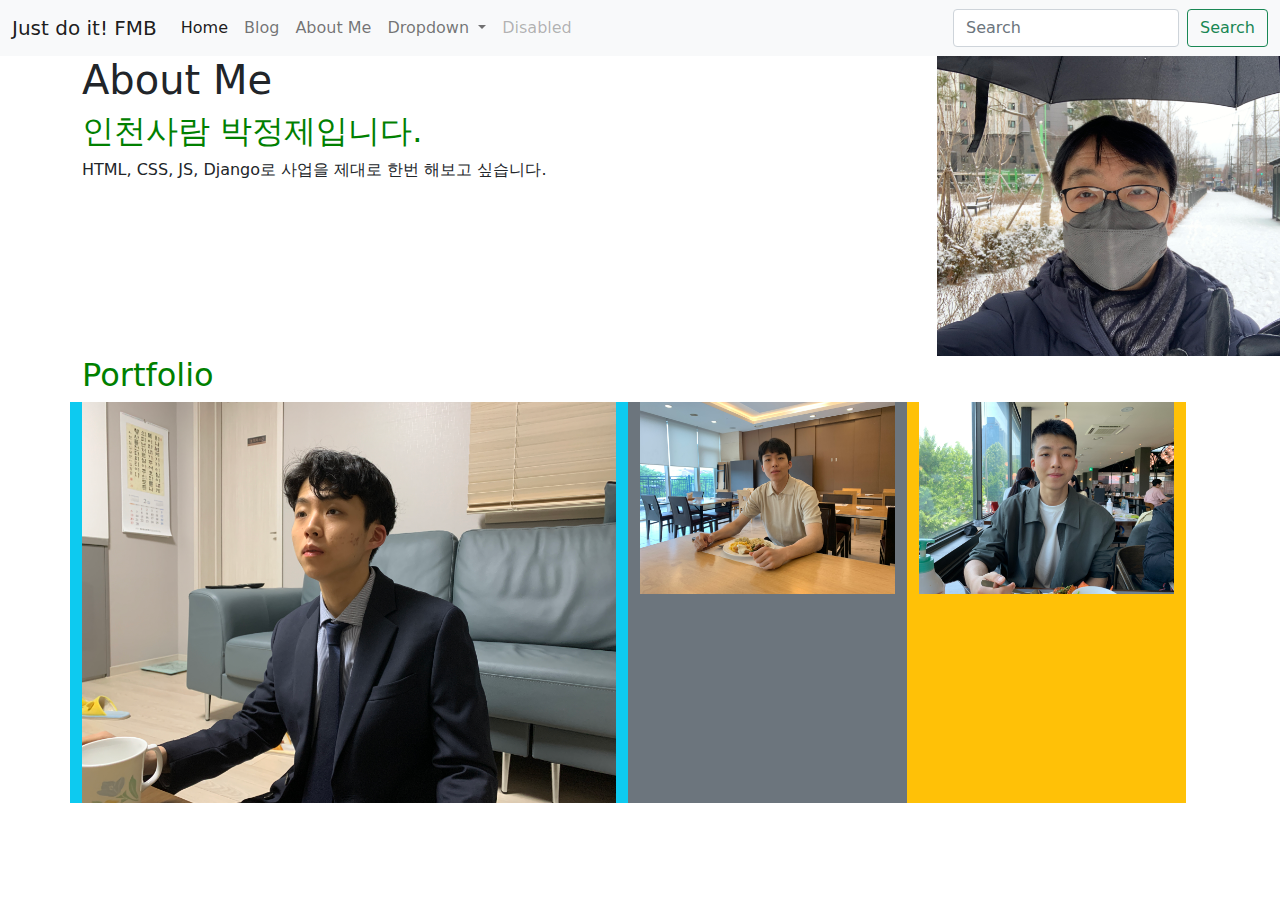
==== about_me.html @ 4df61aca "grid4" ====
<!DOCTYPE html>
<html>
    <head>
        <title>About Me</title>
        <link href="style.css" rel="stylesheet">
        <link href="./bootstrap/css/bootstrap.min.css" rel="stylesheet" type="text/css">
    </head>
    <body>
        <nav class="navbar navbar-expand-lg navbar-light bg-light">
            <div class="container-fluid">
              <a class="navbar-brand" href="./index.html">Just do it! FMB</a>
              <button class="navbar-toggler" type="button" data-bs-toggle="collapse" data-bs-target="#navbarSupportedContent" aria-controls="navbarSupportedContent" aria-expanded="false" aria-label="Toggle navigation">
                <span class="navbar-toggler-icon"></span>
              </button>
              <div class="collapse navbar-collapse" id="navbarSupportedContent">
                <ul class="navbar-nav me-auto mb-2 mb-lg-0">
                  <li class="nav-item">
                    <a class="nav-link active" aria-current="page" href="./index.html">Home</a>
                  </li>
                  <li class="nav-item">
                    <a class="nav-link" href="./blog_list.html">Blog</a>
                  </li>
                  <li class="nav-item">
                    <a class="nav-link" href="./about_me.html">About Me</a>
                  </li>
                  <li class="nav-item dropdown">
                    <a class="nav-link dropdown-toggle" href="#" id="navbarDropdown" role="button" data-bs-toggle="dropdown" aria-expanded="false">
                      Dropdown
                    </a>
                    <ul class="dropdown-menu" aria-labelledby="navbarDropdown">
                      <li><a class="dropdown-item" href="#">Action</a></li>
                      <li><a class="dropdown-item" href="#">Another action</a></li>
                      <li><hr class="dropdown-divider"></li>
                      <li><a class="dropdown-item" href="#">Something else here</a></li>
                    </ul>
                  </li>
                  <li class="nav-item">
                    <a class="nav-link disabled">Disabled</a>
                  </li>
                </ul>
                <form class="d-flex">
                  <input class="form-control me-2" type="search" placeholder="Search" aria-label="Search">
                  <button class="btn btn-outline-success" type="submit">Search</button>
                </form>
              </div>
            </div>
          </nav>

        <div class="container">
            <div class="row">
              <div class="col-9">
                <h1>About Me</h1>
                <!--<nav>
                    <a href="./index.html"style="color: white">Home</a>
                    <a href="./about_me.html">About Me</a>
                    <a href="./blog_list.html">Blog</a>
                </nav>-->
                <h2>인천사람 박정제입니다.</h2>
                <p>HTML, CSS, JS, Django로 사업을 제대로 한번 해보고 싶습니다.</p>
              </div>
              <div class="col-3">
                <img src="img/IMG_0687(1).JPG" height="300px">
              </div>
              <div class="col-12">
                <h2>Portfolio</h2>
              </div>
              <div class="row">
                <div class="col-sm col-lg-6 bg-info">
                  <img src="img/IMG_0742(1).JPG" class="img-fluid">
                </div>
                <div class="col-sm col-lg-3 bg-secondary">
                  <img src="img/IMG_1018.JPG" class="img-fluid">
                </div>
                <div class="col-sm col-lg-3 bg-warning">
                  <img src="img/IMG_1111.JPG" class="img-fluid">
                </div>
              </div>
            </div>
        </div>
        <!-- JavaScript Bundle with Popper -->
        <script src="https://cdn.jsdelivr.net/npm/bootstrap@5.1.3/dist/js/bootstrap.bundle.min.js" integrity="sha384-ka7Sk0Gln4gmtz2MlQnikT1wXgYsOg+OMhuP+IlRH9sENBO0LRn5q+8nbTov4+1p" crossorigin="anonymous"></script>
    </body>
</html>
---- style.css ----
.highlight{
    
}
h2{
    color: green;
}
#profile{
    border: solid;
    border-color: yellow;
}
nav {background-color: darkblue;text-align: center;}
nav a {color: gold;}

.material-symbols-outlined {
  font-variation-settings:
  'FILL' 0,
  'wght' 400,
  'GRAD' 0,
  'opsz' 48
}
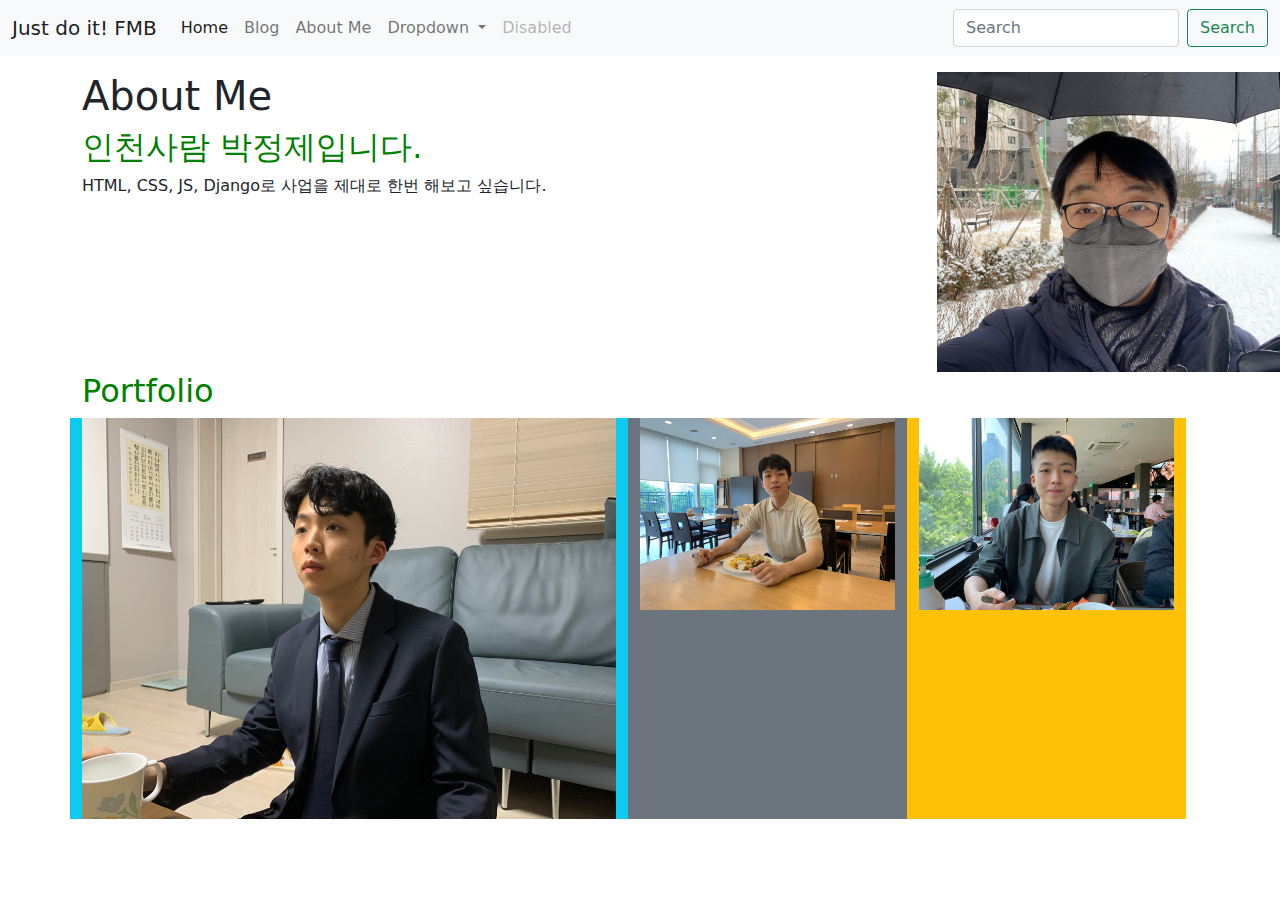
==== commit fadae7c4: "grid5" ====
--- a/about_me.html
+++ b/about_me.html
@@ -4,6 +4,8 @@
         <title>About Me</title>
         <link href="style.css" rel="stylesheet">
         <link href="./bootstrap/css/bootstrap.min.css" rel="stylesheet" type="text/css">
+        <link rel="stylesheet" href="https://fonts.googleapis.com/css2?family=Material+Symbols+Outlined:opsz,wght,FILL,GRAD@20..48,100..700,0..1,-50..200" />
+        <script src="./script.js"></script>
     </head>
     <body>
         <nav class="navbar navbar-expand-lg navbar-light bg-light">
@@ -47,7 +49,7 @@
           </nav>
 
         <div class="container">
-            <div class="row">
+            <div class="row my-3">
               <div class="col-9">
                 <h1>About Me</h1>
                 <!--<nav>
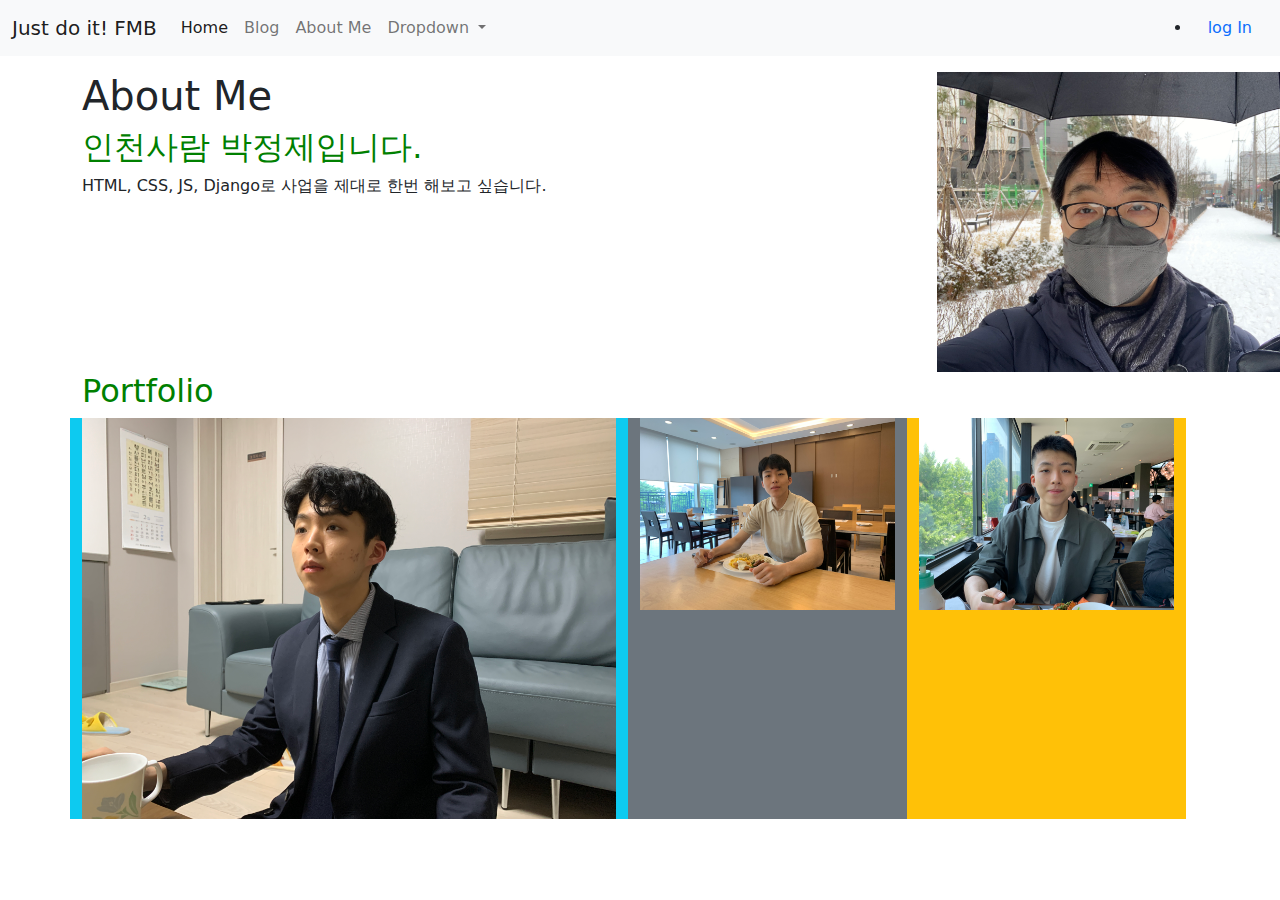
==== commit f31173b5: "bootstrap" ====
--- a/about_me.html
+++ b/about_me.html
@@ -36,14 +36,14 @@
                       <li><a class="dropdown-item" href="#">Something else here</a></li>
                     </ul>
                   </li>
+                </ul>
                   <li class="nav-item">
-                    <a class="nav-link disabled">Disabled</a>
+                    <a class="nav-link" href="#">log In</a>
                   </li>
-                </ul>
-                <form class="d-flex">
+                <!-- <form class="d-flex">
                   <input class="form-control me-2" type="search" placeholder="Search" aria-label="Search">
                   <button class="btn btn-outline-success" type="submit">Search</button>
-                </form>
+                </form> -->
               </div>
             </div>
           </nav>
@@ -80,6 +80,7 @@
             </div>
         </div>
         <!-- JavaScript Bundle with Popper -->
-        <script src="https://cdn.jsdelivr.net/npm/bootstrap@5.1.3/dist/js/bootstrap.bundle.min.js" integrity="sha384-ka7Sk0Gln4gmtz2MlQnikT1wXgYsOg+OMhuP+IlRH9sENBO0LRn5q+8nbTov4+1p" crossorigin="anonymous"></script>
+        <script src="https://cdn.jsdelivr.net/npm/@popperjs/core@2.10.2/dist/umd/popper.min.js" integrity="sha384-7+zCNj/IqJ95wo16oMtfsKbZ9ccEh31eOz1HGyDuCQ6wgnyJNSYdrPa03rtR1zdB" crossorigin="anonymous"></script>
+        <script src="https://cdn.jsdelivr.net/npm/bootstrap@5.1.3/dist/js/bootstrap.min.js" integrity="sha384-QJHtvGhmr9XOIpI6YVutG+2QOK9T+ZnN4kzFN1RtK3zEFEIsxhlmWl5/YESvpZ13" crossorigin="anonymous"></script>
     </body>
 </html>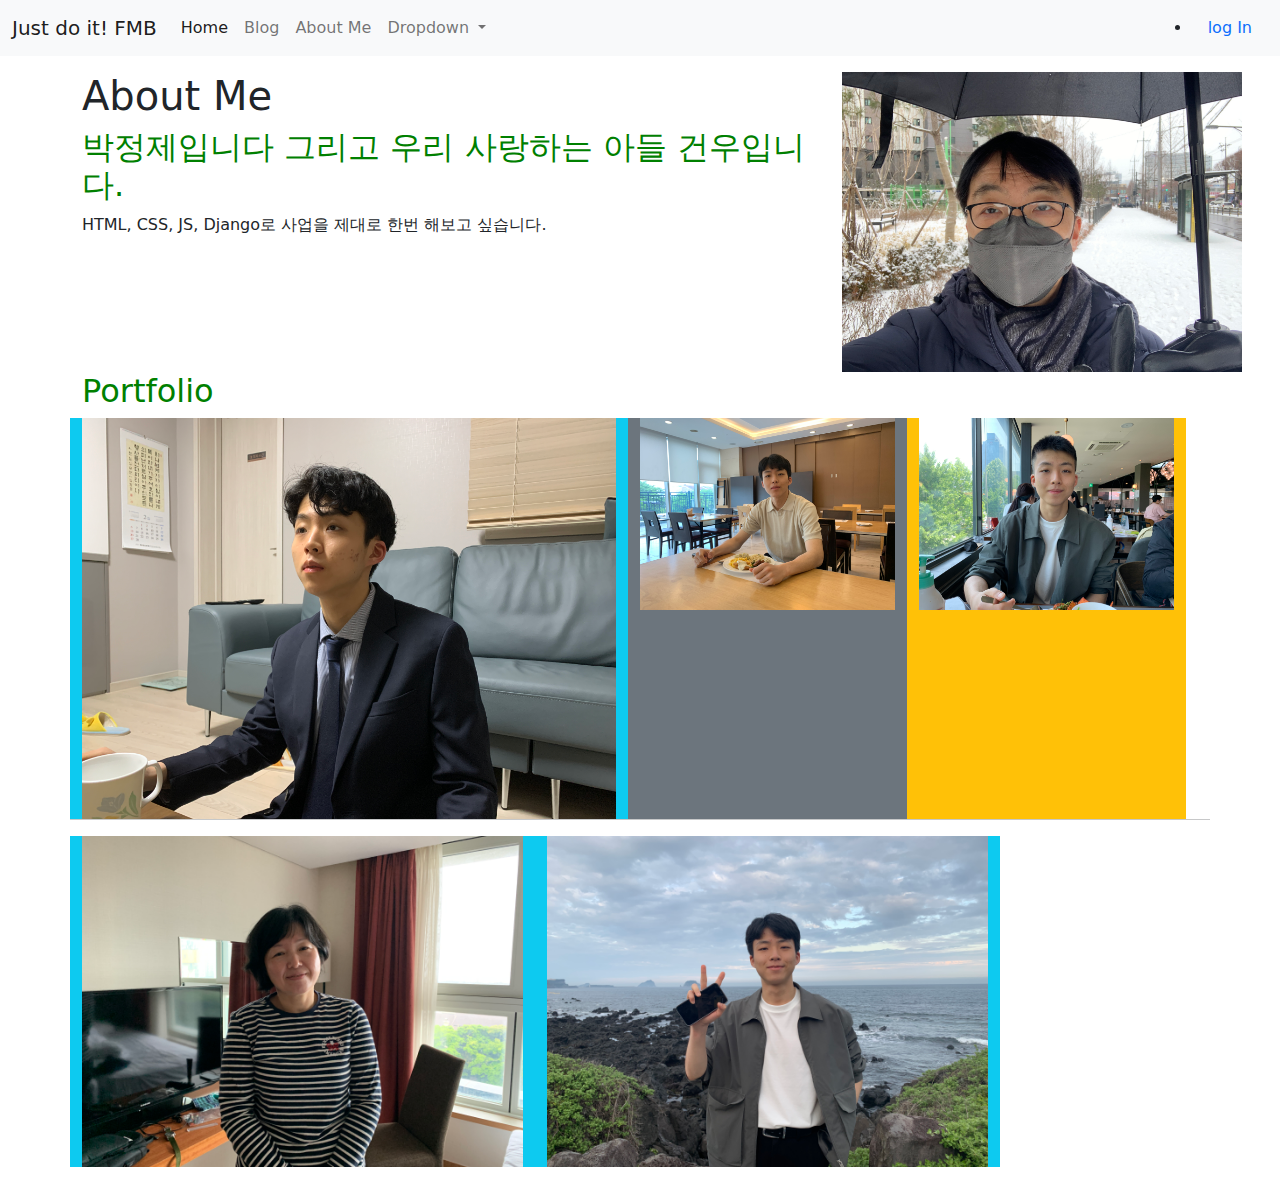
==== commit 89cb198f: "blog modi" ====
--- a/about_me.html
+++ b/about_me.html
@@ -50,17 +50,17 @@
 
         <div class="container">
             <div class="row my-3">
-              <div class="col-9">
+              <div class="col-8">
                 <h1>About Me</h1>
                 <!--<nav>
                     <a href="./index.html"style="color: white">Home</a>
                     <a href="./about_me.html">About Me</a>
                     <a href="./blog_list.html">Blog</a>
                 </nav>-->
-                <h2>인천사람 박정제입니다.</h2>
+                <h2>박정제입니다 그리고 우리 사랑하는 아들 건우입니다.</h2>
                 <p>HTML, CSS, JS, Django로 사업을 제대로 한번 해보고 싶습니다.</p>
               </div>
-              <div class="col-3">
+              <div class="col-4">
                 <img src="img/IMG_0687(1).JPG" height="300px">
               </div>
               <div class="col-12">
@@ -77,6 +77,15 @@
                   <img src="img/IMG_1111.JPG" class="img-fluid">
                 </div>
               </div>
+              <hr/>
+              <div class="row">
+                <div class="col-sm col-lg-5 bg-info">
+                  <img src="img/IMG_1079.JPG" class="img-fluid">
+                </div>
+                <div class="col-sm col-lg-5 bg-info">
+                  <img src="img/IMG_1007.JPG" class="img-fluid">
+                </div>
+              </div>
             </div>
         </div>
         <!-- JavaScript Bundle with Popper -->
